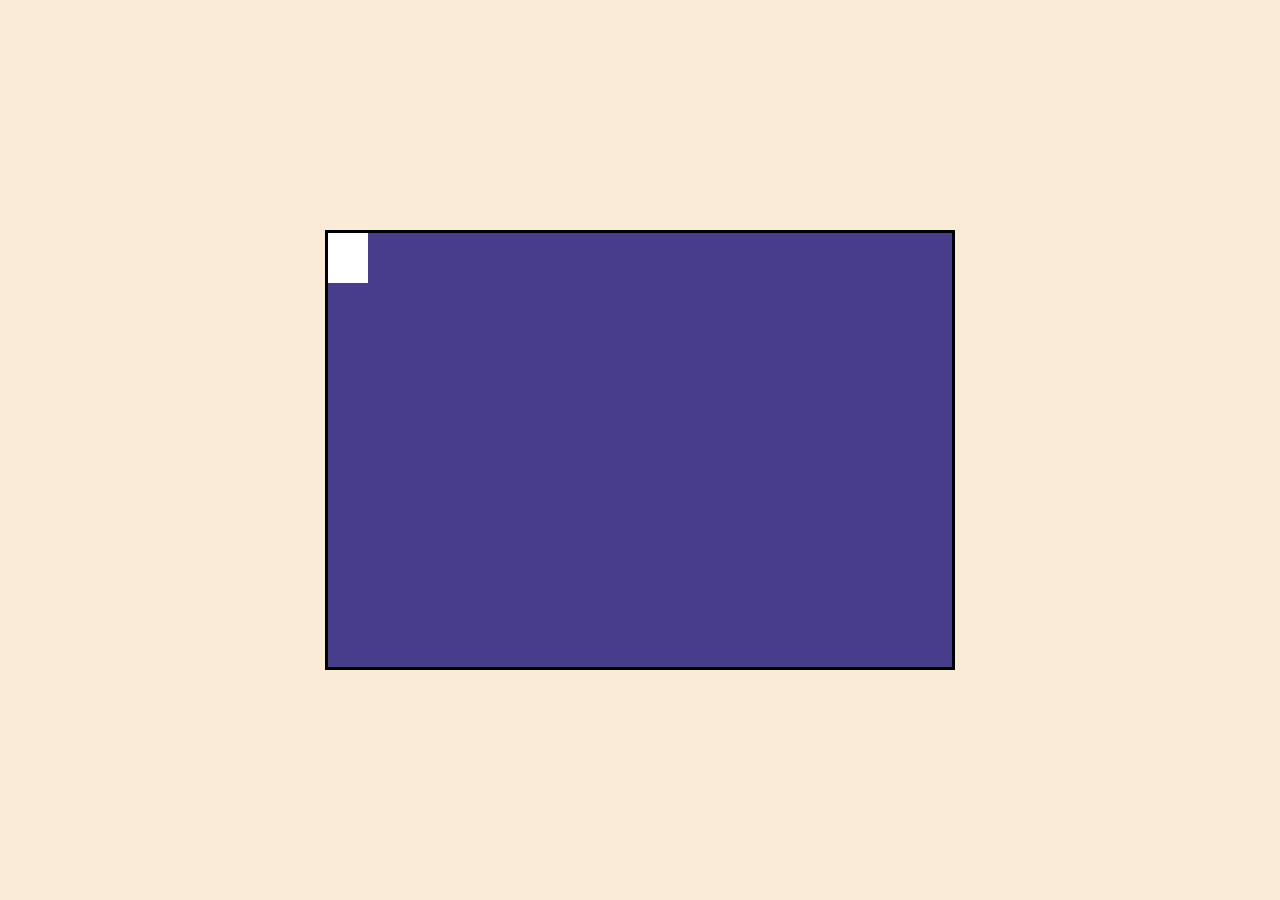
==== index.html @ 3a2e2db0 "First commit" ====
<!DOCTYPE html>
<html lang = "en">
    <head>
        <meta charset = "UTF-8">
        <title>stART</title>
        <link rel = "stylesheet" href="styles.css">
    </head>
    <body>
        <section id = "mainboard" class = "board">
            <div class = "table">
            </div>
        </section>
        <script src = "script.js"></script>
    </body>
</html>
---- styles.css ----
* {
    padding: 0;
    margin: 0;
    box-sizing: border-box;
}

body {
    /* viewport height */
    height: 100vh; 
    display: flex;
    background: #FAEBD7;
}
.board {
    width: calc(50% - 10px);
    height: calc(50% - 10px);
    margin: auto;
    display: flex;
    flex-wrap: wrap;
    background: #483D8B;
    border-style: solid;
    border-color: black;
    /*  */
    /* animation: circle 5s linear infinite; */
    transform-origin:50% 200px;
}
.square {
    z-index: 1;
    background: white;
    width: 40px;
    height: 50px;
    animation: inner-circle 5s linear infinite;
}
@keyframes circle {
    from { transform:rotate(0deg) translate(-150px) rotate(0deg); }
    to { transform:rotate(360deg) translate(-150px) rotate(-360deg); }
}

@keyframes inner-circle {
    from { transform:rotate(0deg) translate(-150px) rotate(0deg); }
    to { transform:rotate(360deg) translate(-150px) rotate(-360deg); }
}
/* 
.tabel {
    width: calc(200% - 10px);
    height: calc(25% - 10px);
    margin: 5px;
    position: relative;
    transform: scale(1);
} */
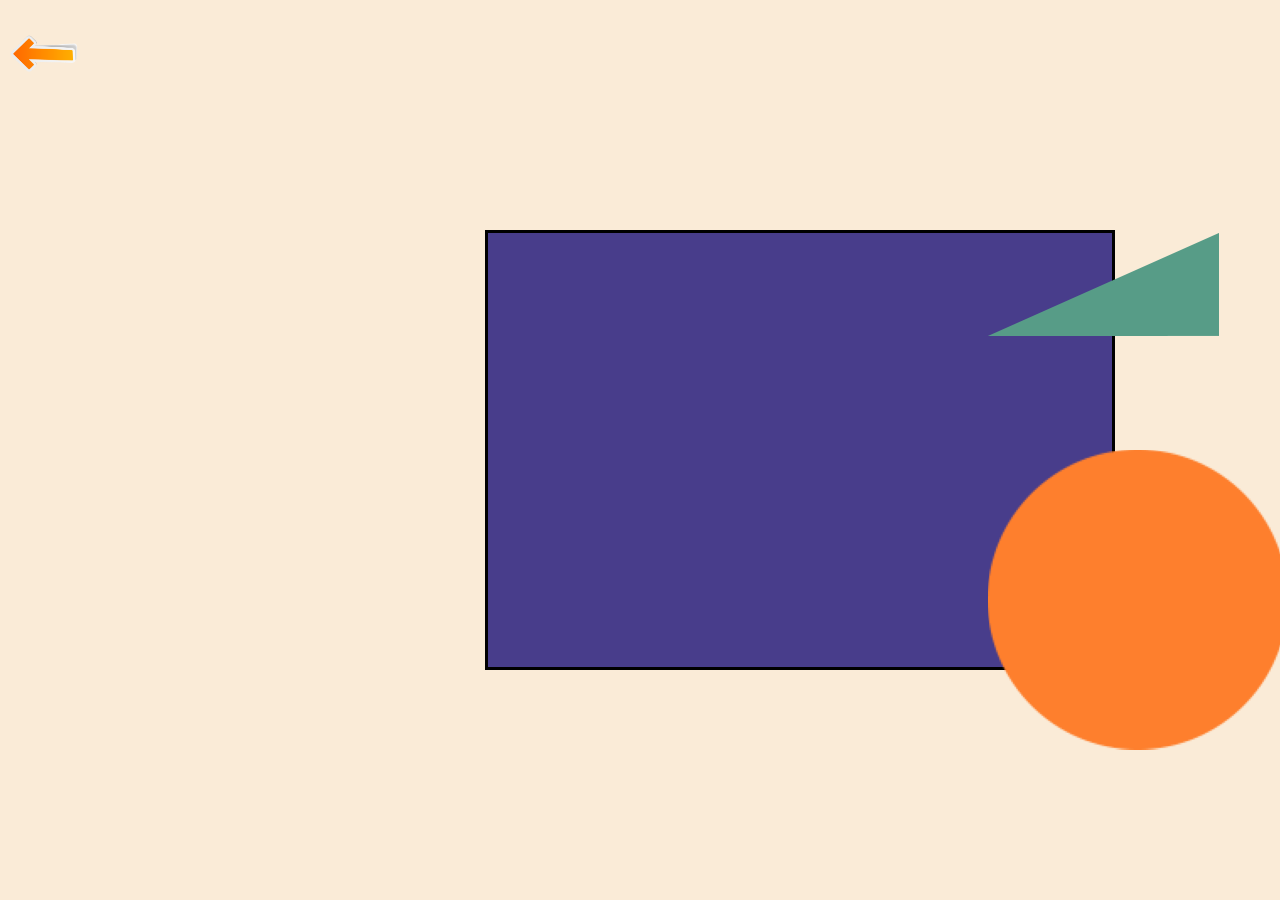
==== commit 905382bf: "working version" ====
--- a/index.html
+++ b/index.html
@@ -6,6 +6,11 @@
         <link rel = "stylesheet" href="styles.css">
     </head>
     <body>
+        <div class="backToStart">
+            <a href="./start.html">
+                <img src=".\img\arroworange.png" class="backToStart"/>
+            </a>
+        </div>
         <section id = "mainboard" class = "board">
             <div class = "table">
             </div>
--- a/styles.css
+++ b/styles.css
@@ -23,21 +23,36 @@
     /* animation: circle 5s linear infinite; */
     transform-origin:50% 200px;
 }
-.square {
+.triangle {
+    z-index: 2;
+    max-width: 10%;
+    max-height: 10%;
+    /* animation: circle 10s linear infinite; */
+}
+.circle {
     z-index: 1;
-    background: white;
-    width: 40px;
-    height: 50px;
-    animation: inner-circle 5s linear infinite;
-}
-@keyframes circle {
-    from { transform:rotate(0deg) translate(-150px) rotate(0deg); }
-    to { transform:rotate(360deg) translate(-150px) rotate(-360deg); }
+    max-width: 10%;
+    max-height: 10%;
+    /* animation: circle 10s linear infinite; */
 }
 
-@keyframes inner-circle {
-    from { transform:rotate(0deg) translate(-150px) rotate(0deg); }
-    to { transform:rotate(360deg) translate(-150px) rotate(-360deg); }
+.backToStart {
+    object-fit: contain;
+    width: calc(25% - 10px);
+    height: calc(33.333% - 10px);
+    margin: 5px;
+    position: relative;
+    transform: scale(1);
+}
+
+@keyframes triangle {
+    from { transform:rotate(0deg) translate(150px) rotate(0deg); }
+    to { transform:rotate(360deg) translate(150px) rotate(-360deg); }
+}
+
+@keyframes circle {
+    from { transform:rotate(0deg) translate(150px) rotate(0deg); }
+    to { transform:rotate(-360deg) translate(150px) rotate(360deg); }
 }
 /* 
 .tabel {
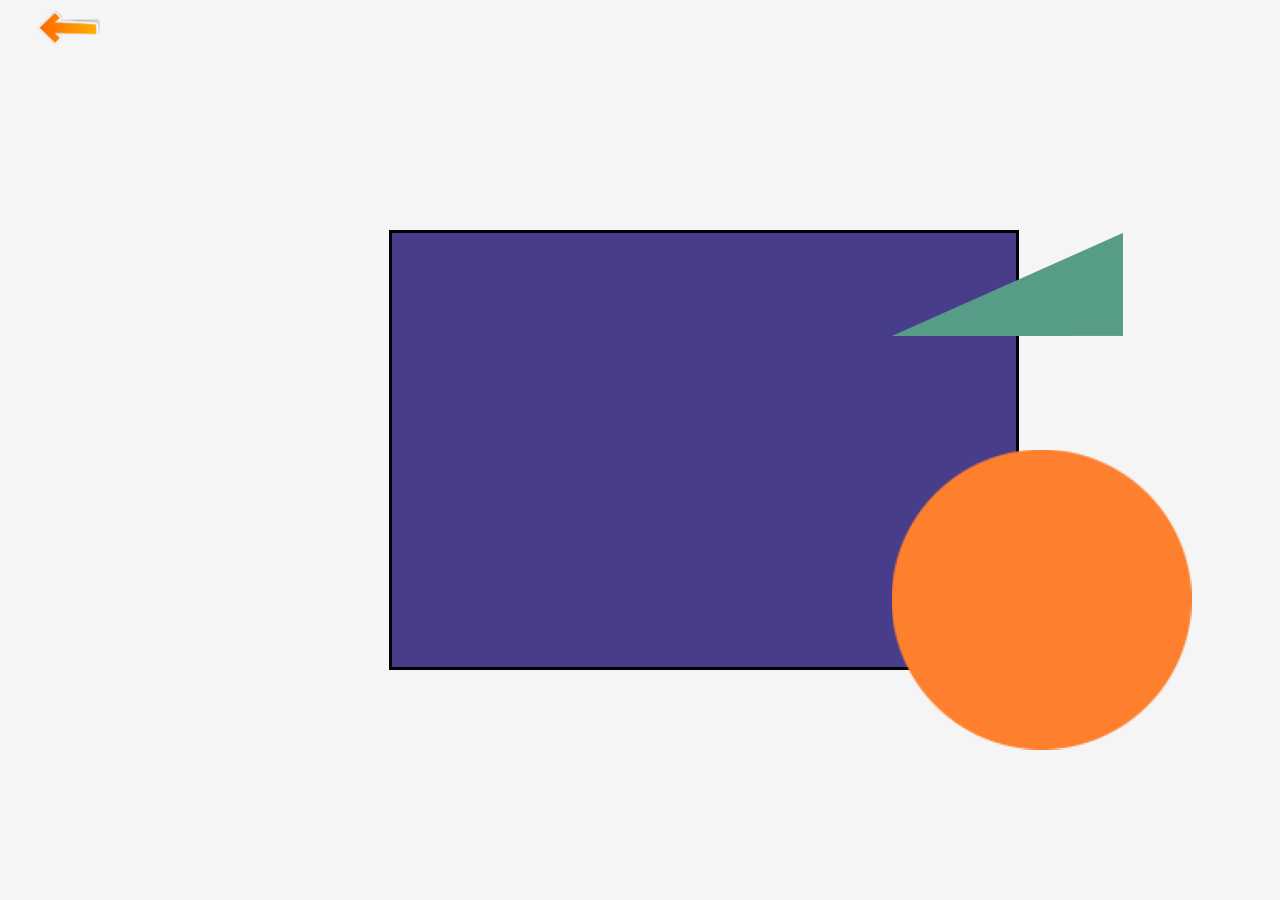
==== commit d9883950: "tried adding sound" ====
--- a/index.html
+++ b/index.html
@@ -6,9 +6,14 @@
         <link rel = "stylesheet" href="styles.css">
     </head>
     <body>
+        
+        <audio id="chapter1Audio" loop="loop">
+            <source src=".\sounds\ses.mp3" type="audio/mp3">
+        </audio>
+
         <div class="backToStart">
             <a href="./start.html">
-                <img src=".\img\arroworange.png" class="backToStart"/>
+                <img src=".\img\arroworange.png" class="backToStartImg"/>
             </a>
         </div>
         <section id = "mainboard" class = "board">
@@ -17,4 +22,5 @@
         </section>
         <script src = "script.js"></script>
     </body>
-</html>+</html>
+
--- a/styles.css
+++ b/styles.css
@@ -8,7 +8,7 @@
     /* viewport height */
     height: 100vh; 
     display: flex;
-    background: #FAEBD7;
+    background: 	#F5F5F5;
 }
 .board {
     width: calc(50% - 10px);
@@ -37,9 +37,19 @@
 }
 
 .backToStart {
+    z-index: 3;
     object-fit: contain;
-    width: calc(25% - 10px);
-    height: calc(33.333% - 10px);
+    width: calc(10% - 10px);
+    height: calc(5% - 10px);
+    margin: 5px;
+    position: relative;
+    transform: scale(1);
+}
+
+.backToStartImg {
+    object-fit: contain;
+    width: 100%;
+    height: 100%;
     margin: 5px;
     position: relative;
     transform: scale(1);
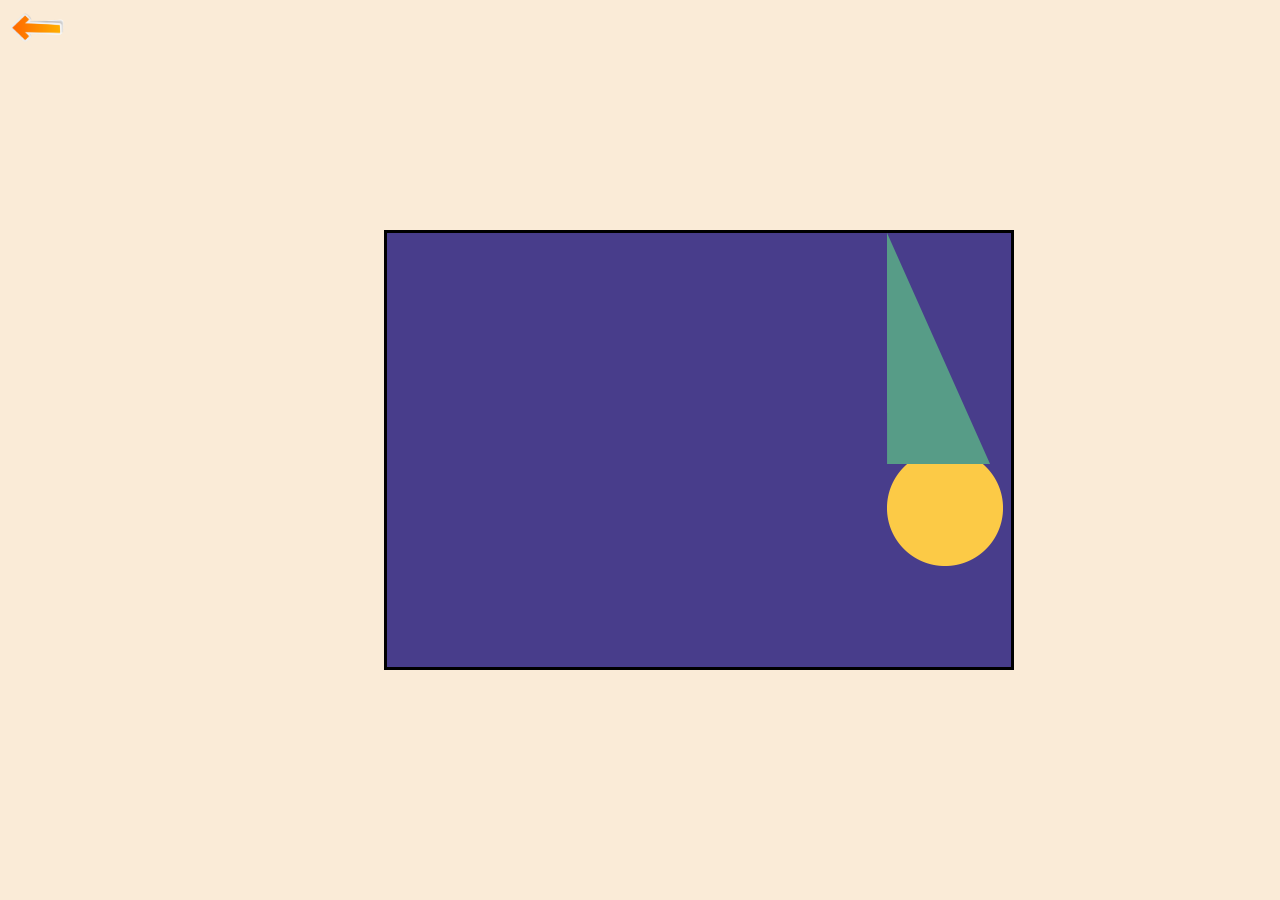
==== commit 6abdf0c8: "counter added" ====
--- a/index.html
+++ b/index.html
@@ -10,12 +10,12 @@
         <audio id="chapter1Audio" loop="loop">
             <source src=".\sounds\ses.mp3" type="audio/mp3">
         </audio>
-
         <div class="backToStart">
             <a href="./start.html">
                 <img src=".\img\arroworange.png" class="backToStartImg"/>
             </a>
         </div>
+        <div id="counter"></div>
         <section id = "mainboard" class = "board">
             <div class = "table">
             </div>
--- a/styles.css
+++ b/styles.css
@@ -8,7 +8,7 @@
     /* viewport height */
     height: 100vh; 
     display: flex;
-    background: 	#F5F5F5;
+    background: 	rgb(250, 235, 215);;
 }
 .board {
     width: calc(50% - 10px);
@@ -39,7 +39,7 @@
 .backToStart {
     z-index: 3;
     object-fit: contain;
-    width: calc(10% - 10px);
+    width: calc(5% - 10px);
     height: calc(5% - 10px);
     margin: 5px;
     position: relative;
@@ -64,6 +64,14 @@
     from { transform:rotate(0deg) translate(150px) rotate(0deg); }
     to { transform:rotate(-360deg) translate(150px) rotate(360deg); }
 }
+#counter {
+    text-align: center;
+    font-size: 180%;
+    margin-left: 0%;
+    margin-top: 10px;
+    width: calc(5% - 10px);
+    height: calc(5% - 10px);
+}
 /* 
 .tabel {
     width: calc(200% - 10px);
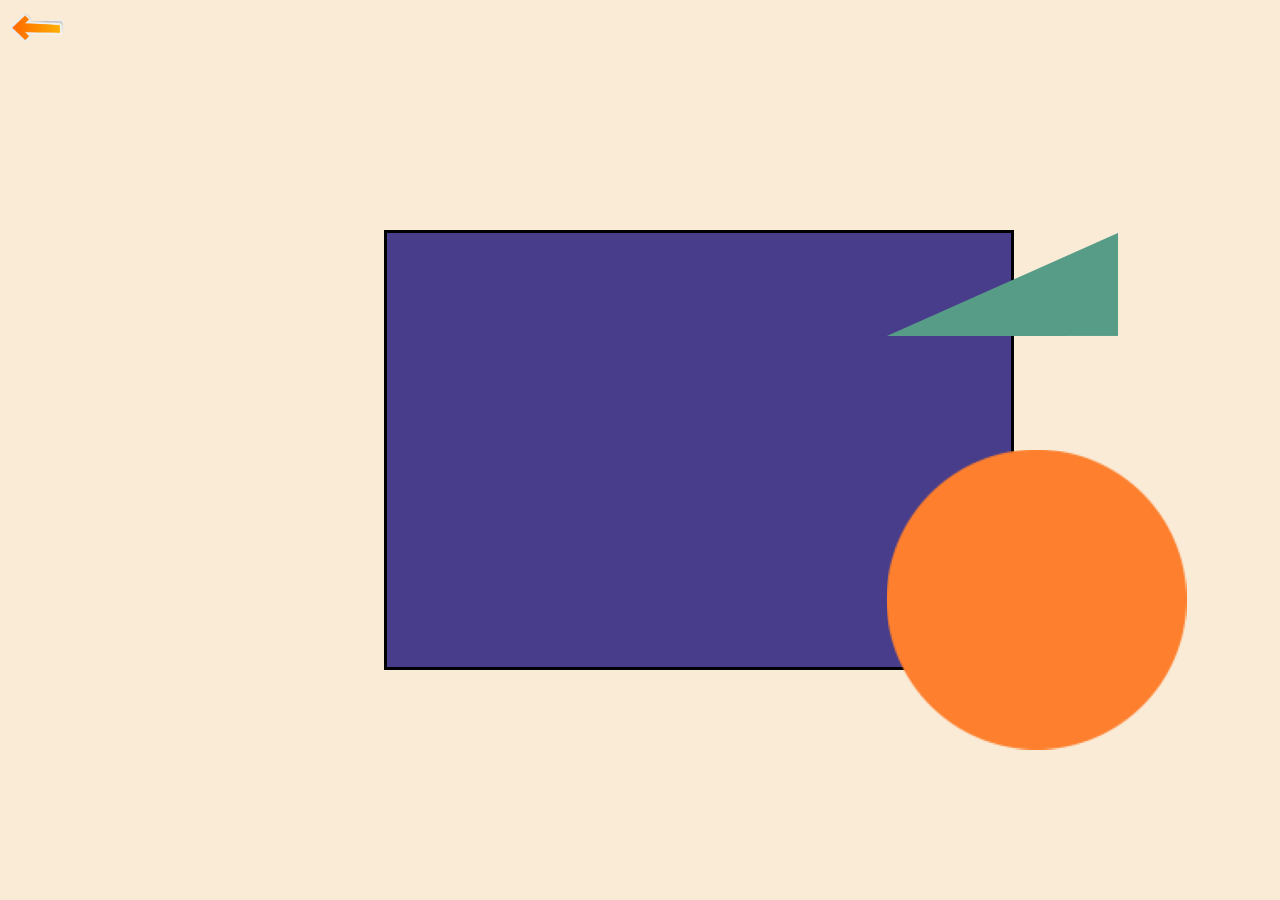
==== commit a9967b5b: "sound added" ====
--- a/index.html
+++ b/index.html
@@ -7,8 +7,8 @@
     </head>
     <body>
         
-        <audio id="chapter1Audio" loop="loop">
-            <source src=".\sounds\ses.mp3" type="audio/mp3">
+        <audio id="audio" src=".\sounds\onclick.mp3">
+          <!-- <source src=".\sounds\ses.mp3" type="audio/mp3">--> 
         </audio>
         <div class="backToStart">
             <a href="./start.html">
